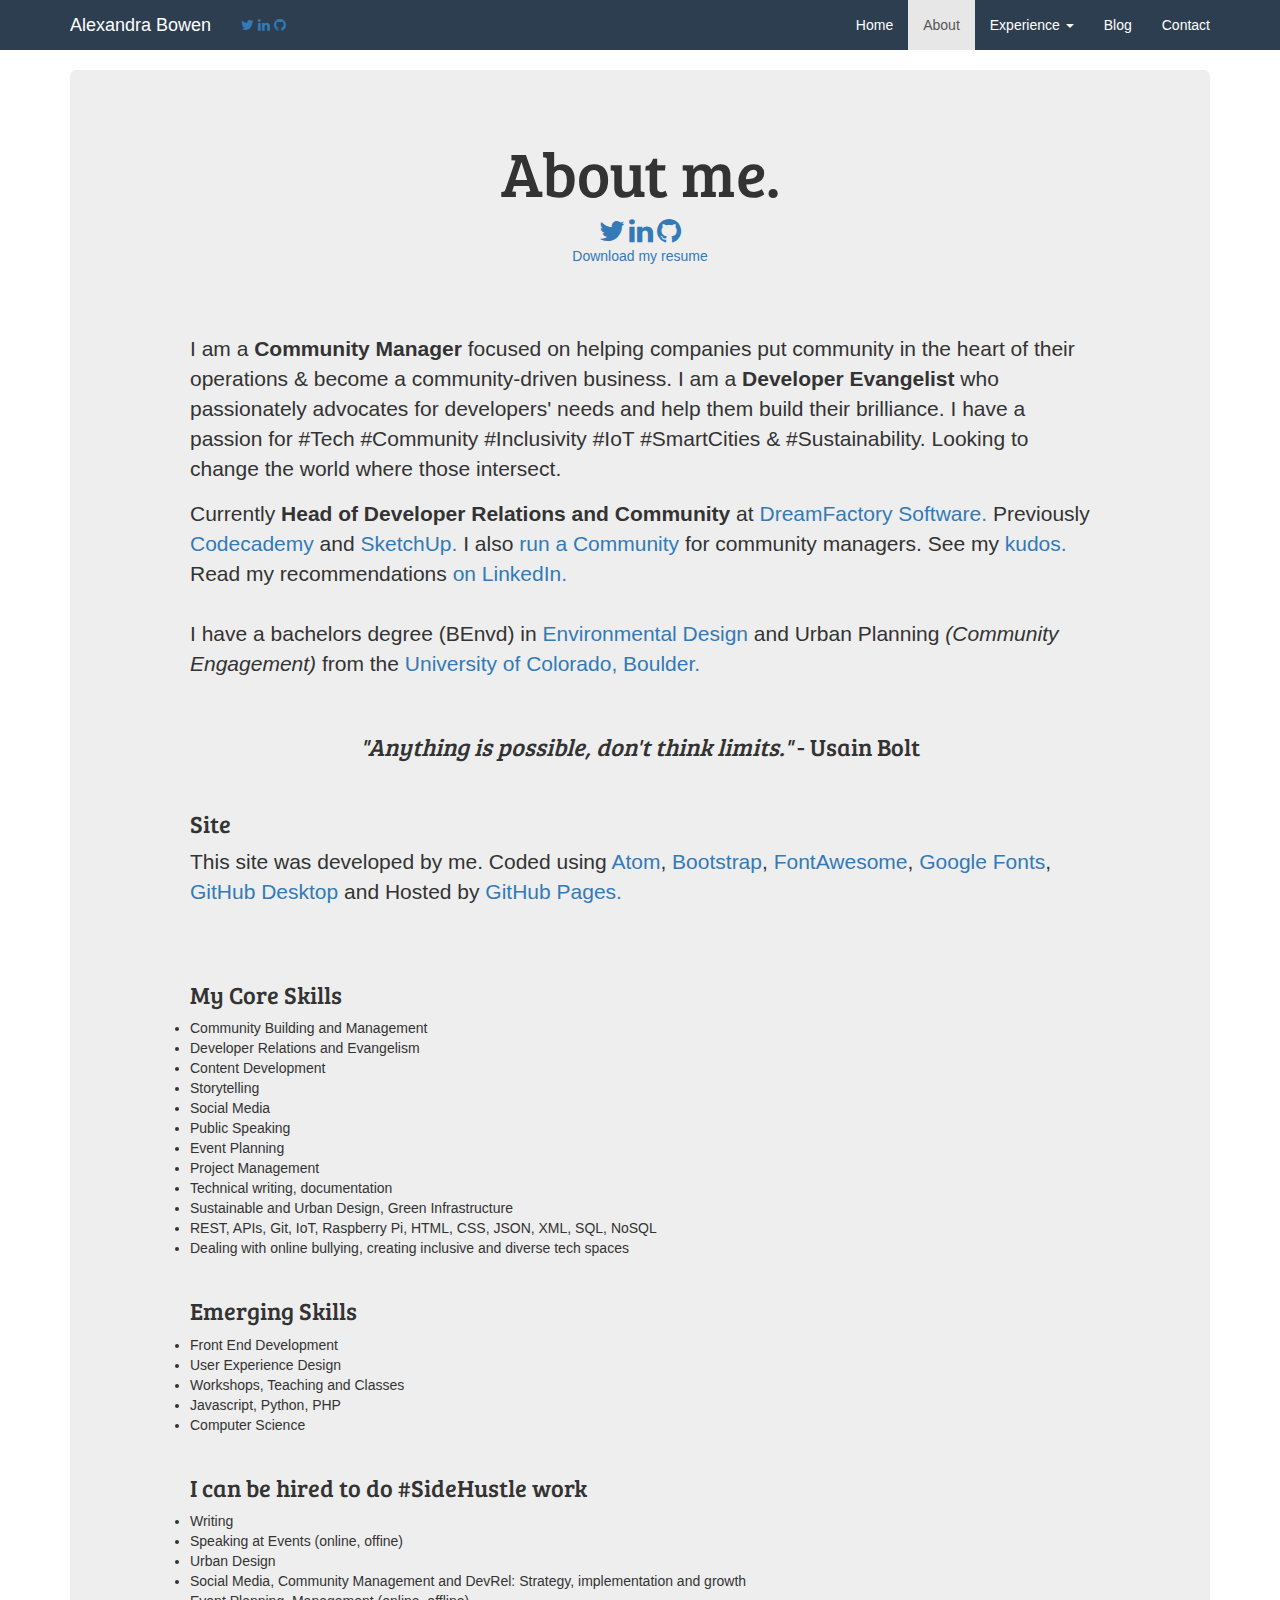
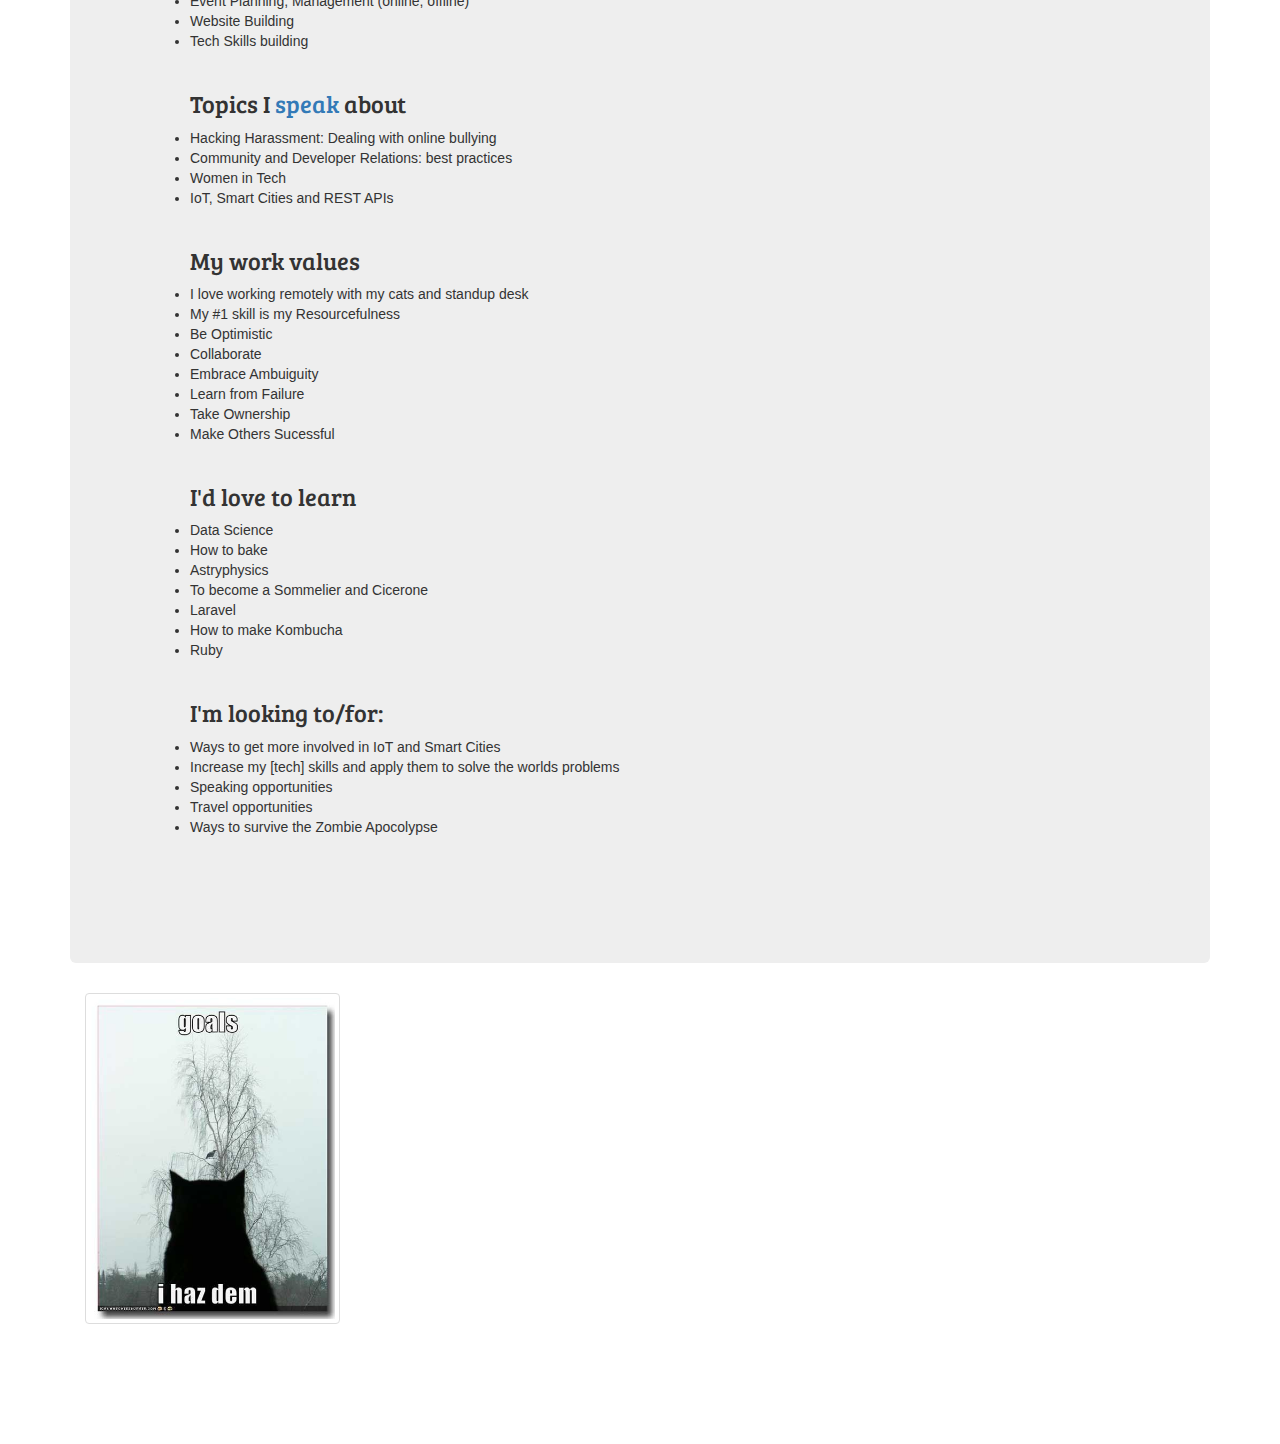
==== about.html @ 38b7a60f "." ====
<!DOCTYPE html>
<html lang="en">
  <head>
    <meta charset="utf-8">
    <meta http-equiv="X-UA-Compatible" content="IE=edge">
    <meta name="viewport" content="width=device-width, initial-scale=1">
    <!-- The above 3 meta tags *must* come first in the head; any other head content must come *after* these tags -->
    <title>Alex's Website</title>

<!-- Bootstrap -->
    <link href="css/bootstrap.min.css" rel="stylesheet">
    <link href="css/custom.css" rel="stylesheet">
    <link href="https://fonts.googleapis.com/css?family=Rasa" rel='stylesheet' type='text/css'>
    <link href="https://fonts.googleapis.com/css?family=Bree+Serif" rel="stylesheet">
    <link href="https://maxcdn.bootstrapcdn.com/font-awesome/4.6.3/css/font-awesome.min.css" rel="stylesheet">

    <!-- HTML5 shim and Respond.js for IE8 support of HTML5 elements and media queries -->
    <!-- WARNING: Respond.js doesn't work if you view the page via file:// -->
    <!--[if lt IE 9]>
      <script src="https://oss.maxcdn.com/html5shiv/3.7.3/html5shiv.min.js"></script>
      <script src="https://oss.maxcdn.com/respond/1.4.2/respond.min.js"></script>
    <![endif]-->


  </head>
  <body>
<!-- Fixed navbar -->
    <div class="navbar navbar-default navbar-fixed-top" role="navigation">
      <div class="container">
        <div class="navbar-header">
          <button type="button" class="navbar-toggle" data-toggle="collapse" data-target=".navbar-collapse">
            <span class="sr-only">Toggle navigation</span>
            <span class="icon-bar"></span>
            <span class="icon-bar"></span>
            <span class="icon-bar"></span>
          </button>
          <a class="navbar-brand" href="index.html">Alexandra Bowen</a>
        </div>
        <div class="navbar-text pull-left">
                <a href="https://twitter.com/AlexandraABowen"><i class="fa fa-twitter fa-1x"></i></a>
                <a href="https://www.linkedin.com/in/alexandrabrower"><i class="fa fa-linkedin fa-1x"></i></a>
                <a href="https://github.com/aabowen"><i class="fa fa-github fa-1x"></i></a>
        </div>
        <div class="navbar-collapse collapse">
          <ul class="nav navbar-nav navbar-right">
            <li><a href="index.html">Home</a></li>
            <li class="active"><a href="about.html">About</a></li>
            <li class="dropdown">
              <a href="#" class="dropdown-toggle" data-toggle="dropdown">Experience <b class="caret"></b></a>
              <ul class="dropdown-menu">
  <!-- if you want a dropdown header
             	<li class="dropdown-header">Admin & Dashboard</li>
  -->
                <li><a href="experience.html">Experience</a></li>
                <li><a href="talkswriting.html">Talks and Writing</a></li>
  <!--If you want a divider line
                <li class="divider"></li>
  -->
              </ul>
            </li>
            <li><a href="blog.html">Blog</a></li>
            <li><a href="#contact" data-toggle="modal">Contact</a></li>
          </ul>
        </div><!--/.nav-collapse -->
      </div>
    </div>
<!-- KEEP ALL OF THE ABOVE FOR EACH PAGE-->

<!-- Jumbotron -->
      <div class="container">
		<div class="jumbotron text-center">
			<h1>About me. </h1>
              <a href="https://twitter.com/AlexandraABowen"><i class="fa fa-twitter fa-2x" aria-hidden="true"></i></a>
              <a href="https://www.linkedin.com/in/alexandrabrower"><i class="fa fa-linkedin fa-2x"></i></a>
              <a href="https://github.com/aabowen"><i class="fa fa-github fa-2x"></i></a>
      <br>
      <a href="alexresume.pdf">Download my resume</a>
      <br>
      <br>
      <div class="jumbotron text-left">
            <p>I am a <b>Community Manager</b> focused on helping companies put community in the heart of their operations & become a community-driven business.
            I am a <b>Developer Evangelist</b> who passionately advocates for developers' needs and help them build their brilliance. I have a passion for #Tech #Community #Inclusivity #IoT #SmartCities & #Sustainability. Looking to change the world where those intersect.
            <p>Currently <b>Head of Developer Relations and Community</b> at <a href="dreamfactory.com">DreamFactory Software.</a> Previously <a href="codecademy.com">Codecademy </a> and <a href="http://www.sketchup.com/">SketchUp.</a> I also <a href="https://docs.google.com/forms/d/1wcY7MAs_oDrFlNIxE0rElLUJRPadv8ibRr_s4ptB7GI/viewform?ths=true&edit_requested=true">run a Community </a> for community managers.
            See my <a href="https://twitter.com/AlexandraABowen/timelines/764178000153808896"> kudos.</a> Read my recommendations <a href="https://www.linkedin.com/in/alexandrabrower">on LinkedIn.</a>
      <br>
      <br>
            I have a bachelors degree (BEnvd) in <a href="http://www.colorado.edu/envd/">Environmental Design</a> and Urban Planning <i>(Community Engagement)</i> from the <a href="http://www.colorado.edu/">University of Colorado, Boulder.</a></p>
<br>
      <div class="text-center"> <h3><i>"Anything is possible, don't think limits."</i> - Usain Bolt</h3></div>
<br>
    <h3>Site</h3>
        <p> This site was developed by me. Coded using <a href="https://atom.io/"> Atom</a>, <a href="http://getbootstrap.com/">Bootstrap</a>, <a href="http://fontawesome.io/">FontAwesome</a>, <a href="https://www.google.com/fonts">Google Fonts</a>, <a href="https://desktop.github.com/">GitHub Desktop </a> and Hosted by <a href="http://pages.github.com/">GitHub Pages.</a></p>
<br>
<br>
      <h3>My Core Skills</h3>
        <li>Community Building and Management</li>
        <li>Developer Relations and Evangelism</li>
        <li>Content Development</li>
        <li>Storytelling</li>
        <li>Social Media</li>
        <li>Public Speaking</li>
        <li>Event Planning</li>
        <li>Project Management</li>
        <li>Technical writing, documentation</li>
        <li>Sustainable and Urban Design, Green Infrastructure</li>
        <li>REST, APIs, Git, IoT, Raspberry Pi, HTML, CSS, JSON, XML, SQL, NoSQL</li>
        <li>Dealing with online bullying, creating inclusive and diverse tech spaces</li>
    <br>
        <h3>Emerging Skills</h3>
          <li>Front End Development</li>
          <li>User Experience Design</li>
          <li>Workshops, Teaching and Classes</li>
          <li>Javascript, Python, PHP</li>
          <li>Computer Science</li>
    <br>
        <h3>I can be hired to do #SideHustle work</h3>
          <li>Writing</li>
          <li>Speaking at Events (online, offine)</li>
          <li>Urban Design</li>
          <li>Social Media, Community Management and DevRel: Strategy, implementation and growth</li>
          <li>Event Planning, Management (online, offline)</li>
          <li>Website Building</li>
          <li>Tech Skills building</li>
    <br>
        <h3>Topics I <a href="https://aabowen.github.io/talkswriting.html">speak</a> about</h3>
          <li>Hacking Harassment: Dealing with online bullying</li>
          <li>Community and Developer Relations: best practices</li>
          <li>Women in Tech</li>
          <li>IoT, Smart Cities and REST APIs</li>
    <br>
        <h3>My work values</h3>
          <li>I love working remotely with my cats and standup desk</li>
          <li>My #1 skill is my Resourcefulness</li>
          <li>Be Optimistic</li>
          <li>Collaborate</li>
          <li>Embrace Ambuiguity</li>
          <li>Learn from Failure</li>
          <li>Take Ownership</li>
          <li>Make Others Sucessful</li>
    <br>
        <h3>I'd love to learn</h3>
          <li>Data Science</li>
          <li>How to bake</li>
          <li>Astryphysics</li>
          <li>To become a Sommelier and Cicerone</li>
          <li>Laravel</li>
          <li>How to make Kombucha</li>
          <li>Ruby</li>
    <br>
      <h3>I'm looking to/for:</h3>
          <li>Ways to get more involved in IoT and Smart Cities</li>
          <li>Increase my [tech] skills and apply them to solve the worlds problems</li>
          <li>Speaking opportunities</li>
          <li>Travel opportunities</li>
          <li>Ways to survive the Zombie Apocolypse</li>

</div>
</div>
<div class="col-sm-3">
          <a href="http://www.lordsevein.com/gettin-back-at-it/catgoalswatchbirdwb/" class="thumbnail">
              <img src="Img/CatGoals.jpg" alt="cat" class="inline"></a>
    </div>


<!-- KEEP ALL OF THE BELOW FOR EACH PAGE-->
<!-- Fixed footer
    <div class="navbar navbar-inverse navbar-fixed-bottom" role="navigation">
        <div class="container">
            <div class="container">
                <p>© 2016 Alexandra Bowen</p>
            </div>
            <div class="navbar-text pull-right">
                <a href="https://twitter.com/AlexandraABowen"><i class="fa fa-twitter fa-2x"></i></a>
                <a href="https://www.linkedin.com/in/alexandrabrower"><i class="fa fa-linkedin fa-2x"></i></a>
            </div>
        </div>
    </div>
    hiding for now -->



    <!-- Bootstrap core JavaScript
    ================================================== -->
    <!-- Placed at the end of the document so the pages load faster -->
     <div class="modal fade" id="contact" role="dialog">
    	<div class="modal-dialog">
    		<div class="modal-content">
                <div class="modal-header">
    				<h4>Contact<h4>
    			</div>
    			<div class="modal-body">
    				<p>Please send me an email: alexandra.anna.bowen@gmail.com or find me on Twitter!</p>
    			</div>
    			<div class="modal-footer">
    				<a class="btn btn-primary" data-dismiss="modal">Close</a>
    			</div>
    		</div>
    	</div>
    </div>




<!-- CONTACT FORM CODE.
the label name and id must match label up above, remember: must equal 12. Past at bottom of: <div class="modal-content">

                         <form class="form-horizontal" role="form">
    			     <div class="modal-header">
    				    <h4>Contact<h4>
    			     </div>
    			     <div class="modal-body">
                        <div class="form-group">
                            <label for="contact-name" class="col-sm-2 control-label">Name</label>
                            <div class="col-sm-10">
                                <input type="text" class="form-control" id="contact-name" placeholder="First & Last Name">
                             </div>
                         </div>
                         <div class="form-group">
                            <label for="contact-email" class="col-sm-2 control-label">Email</label>
                            <div class="col-sm-10">
                                <input type="email" class="form-control" id="contact-email" placeholder="example@domain.com">
                             </div>
                         </div>
                         <div class="form-group">
                            <label for="contact-message" class="col-sm-2 control-label">Message</label>
                            <div class="col-sm-10">
                                <textarea class="form-control" rows"4"></textarea>
                             </div>
                         </div>

    			     </div>
    			     <div class="modal-footer">
    				 <a class="btn btn-default" data-dismiss="modal">Close</a>
                     <button type="submit" class="btn btn-primary">Send</button>
    			     </div>
                </form>
    		</div>
    	</div>
    </div>
-->


<!-- Javascript drop down
<div class="dropdown">
  <button onclick="myFunction()" class="dropbtn">Dropdown</button>
  <div id="myDropdown" class="dropdown-content">
    <a href="#">Link 1</a>
    <a href="#">Link 2</a>
    <a href="#">Link 3</a>
  </div>
</div>

-->




    <script src="https://ajax.googleapis.com/ajax/libs/jquery/1.11.0/jquery.min.js"></script>
    <script src="js/bootstrap.min.js"></script>
  </body>
</html>

      <!-- default = white, primary = blue, sucess = green color -->
---- css/custom.css ----
fontawesome.navbar-text > a {
    color: #18BC9C;
    text-decoration: none;
}
body {
    padding-top: 70px;
    padding-bottom: 100px;

}

{
    font-family: 'bree', serif;
}

h1, h2, h3, h4, h5, h6 {
    font-family: 'Bree Serif', serif;
}

.navbar-default {
    background-color: #2C3E50;
    border-color: #FFFFFF;
    color: #FFFFFF;
}

.navbar-default .navbar-brand {
    color: #FFFFFF;
}

.navbar-default .navbar-brand:hover,
.navbar-default .navbar-brand:focus {
    color: #18BC9C;
    background-color: transparent;
}

.navbar-default .navbar-nav > li > a {
    color: #FFFFFF;
}

.navbar-default .navbar-nav > .active > a,
.navbar-default .navbar-nav > .active > a:hover,
.navbar-default .navbar-nav > .active > a:focus {
    color: #FFFFFF
    background-color: #1A242F;
}

.navbar-default .navbar-nav > li > a:hover,
.navbar-default .navbar-nav > li > a:focus {
    color: #18BC9C;
    background-color: transparent;;
}

.navbar-default .navbar-nav > .open > a,
.navbar-default .navbar-nav > .open > a:hover;
.navbar-default .navbar-nav > .open > a:focus {
    background-color: #1A242F;
    color: #FFFFFF;
}

.btn-primary {
    background-color: #2C3E50;
    border-color: #2C3E50
    color: #FFFFFF;
}

.btn-primary:hover,
.btn-primary:focus,
.btn-primary:active,
.btn-primary:active,
.open .dropdown-toggle.btn-primary {
    color: #FFFFFF;
    background-color: #1E2A36;
    border-color: #161F29;
}

.btn-success {
    background-color: #18BC9C;
    border-color: #18BC9C;
    color: #FFFFFF;
}

.btn-success:hover,
.btn-success:focus,
.btn-success:active,
.btn-success:active,
.open .dropdown-toggle.btn-success {
    color: #FFFFFF;
    background-color: #13987E;
    border-color: #13987E;
}

.btn-default {
    background-color: #95A5A6;
    border-color: #95A5A6;
    color: #FFFFFF;
}

.btn-default: over,
.btn-default:focus,
.btn-default:active,
.btn-default:active,
.open .dropdown-toggle.btn-default {
    color: #FFFFFF;
    background-color: #7F9293;
    border-color: #74898A;
}

/*
Navy Blue: #2C3E50;
Navy Blue Active: #1A242F;
Turquoise: #18BC9C;
White: #FFFFFF;

BTN Primary: #2C3E50
BTN Primary Hover: #1E2A36;
BTN Primary Hover Boarder: #161F29;

BTN Success: #18BC9C;
BTN Success Hover: #13987E;
BTN Success Hover Boarder: #11866F;

BTN Default: #95A5A6;
BTN Default Hover: #7F9293;
BTN Default Hover Background: #74898A;
*/

.home-thumb img:hover {
    transform: scale(1.1);
}
/*property, duration timing, delay */
.thumbnail img {
    transition: all 0.3s ease 0s;
    width: 100%;
}

.thumbnail {
    overflow: hidden;
}




/* javascript dropdown

/* Dropdown Button
.dropbtn {
    background-color: #4CAF50;
    color: white;
    padding: 16px;
    font-size: 16px;
    border: none;
    cursor: pointer;
}

/* Dropdown button on hover & focus
.dropbtn:hover, .dropbtn:focus {
    background-color: #3e8e41;
}

/* The container <div> - needed to position the dropdown content
.dropdown {
    position: relative;
    display: inline-block;
}


/* Dropdown Content (Hidden by Default)
.dropdown-content {
    display: table;
    position: absolute;
    background-color: #f9f9f9;
    min-width: 160px;
    box-shadow: 0px 8px 16px 0px rgba(0,0,0,0.2);
}

/* Links inside the dropdown
.dropdown-content a {
    color: black;
    padding: 12px 16px;
    text-decoration: none;
    display: block;
}

/* Change color of dropdown links on hover
.dropdown-content a:hover {background-color: #f1f1f1}

/* Show the dropdown menu (use JS to add this class to the .dropdown-content container when the user clicks on the dropdown button)
.show {display:block;}

*/
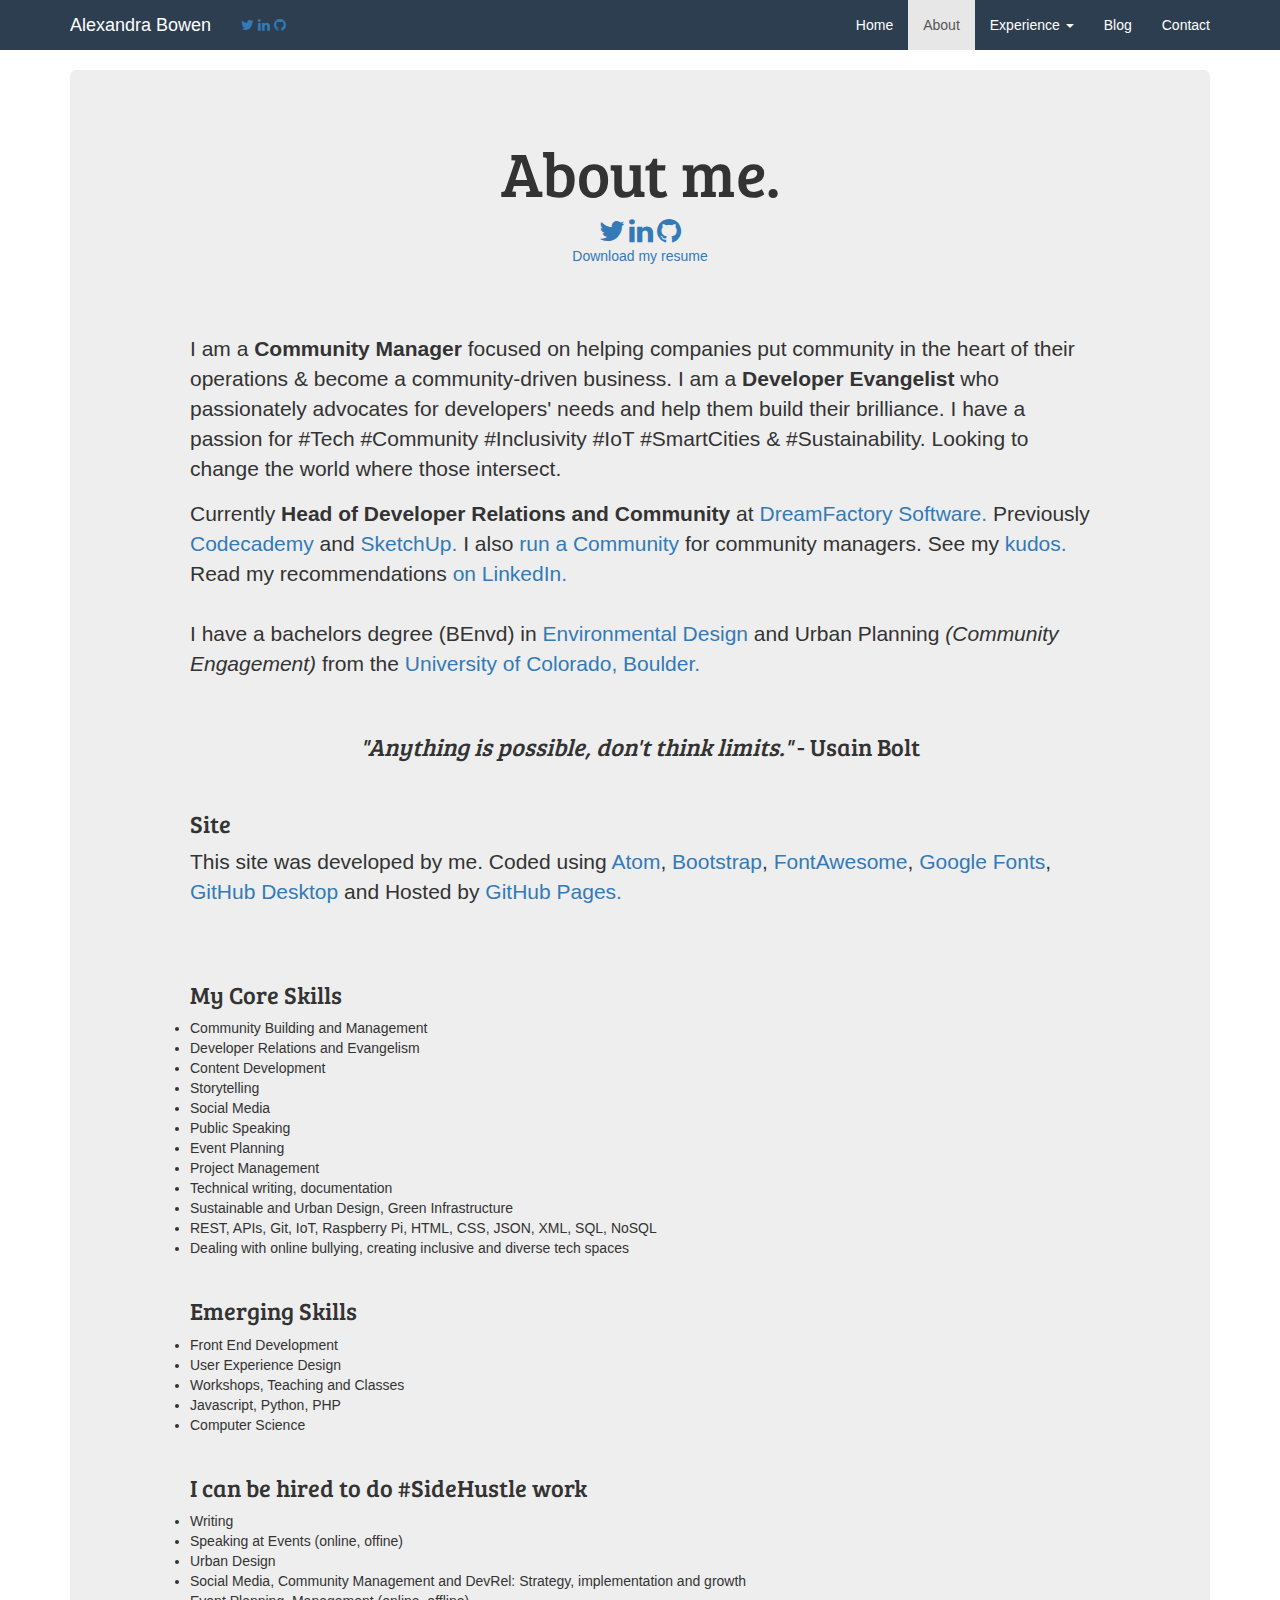
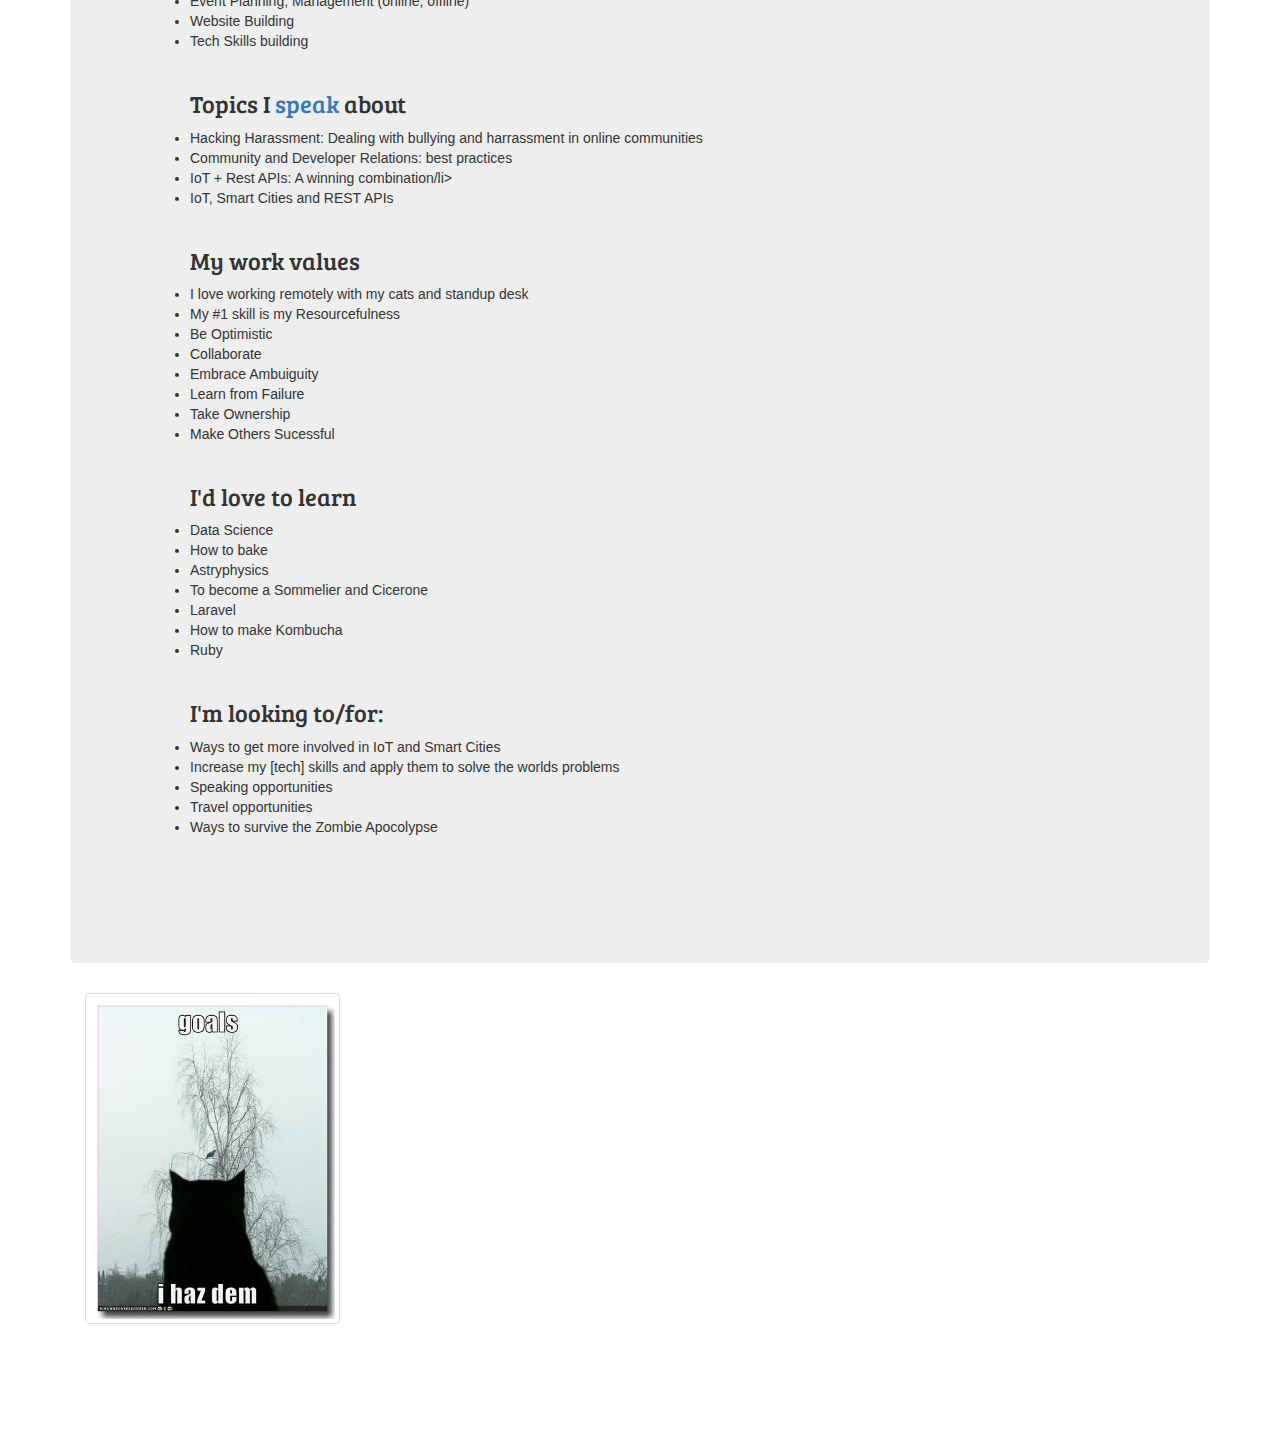
==== commit 69810ccf: "blog" ====
--- a/about.html
+++ b/about.html
@@ -123,9 +123,9 @@
           <li>Tech Skills building</li>
     <br>
         <h3>Topics I <a href="https://aabowen.github.io/talkswriting.html">speak</a> about</h3>
-          <li>Hacking Harassment: Dealing with online bullying</li>
+          <li>Hacking Harassment: Dealing with bullying and harrassment in online communities </li>
           <li>Community and Developer Relations: best practices</li>
-          <li>Women in Tech</li>
+          <li>IoT + Rest APIs: A winning combination/li>
           <li>IoT, Smart Cities and REST APIs</li>
     <br>
         <h3>My work values</h3>
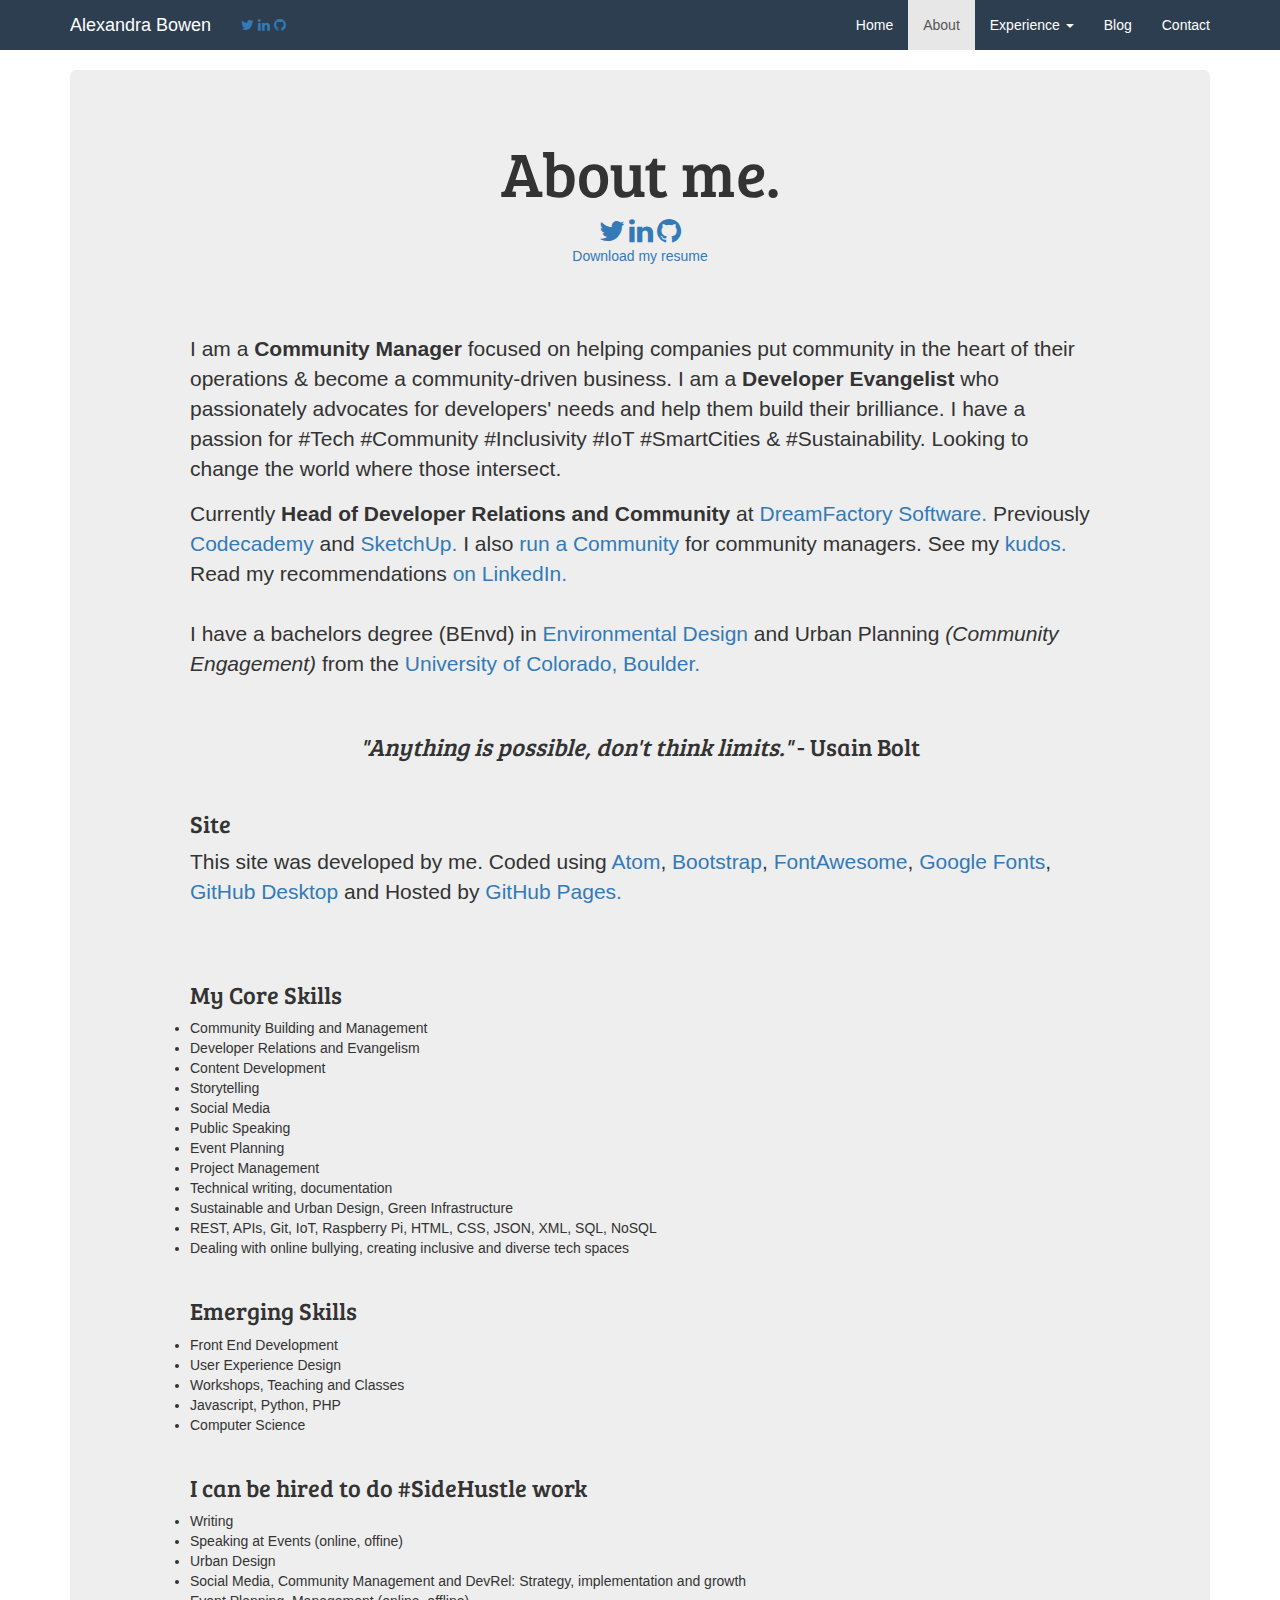
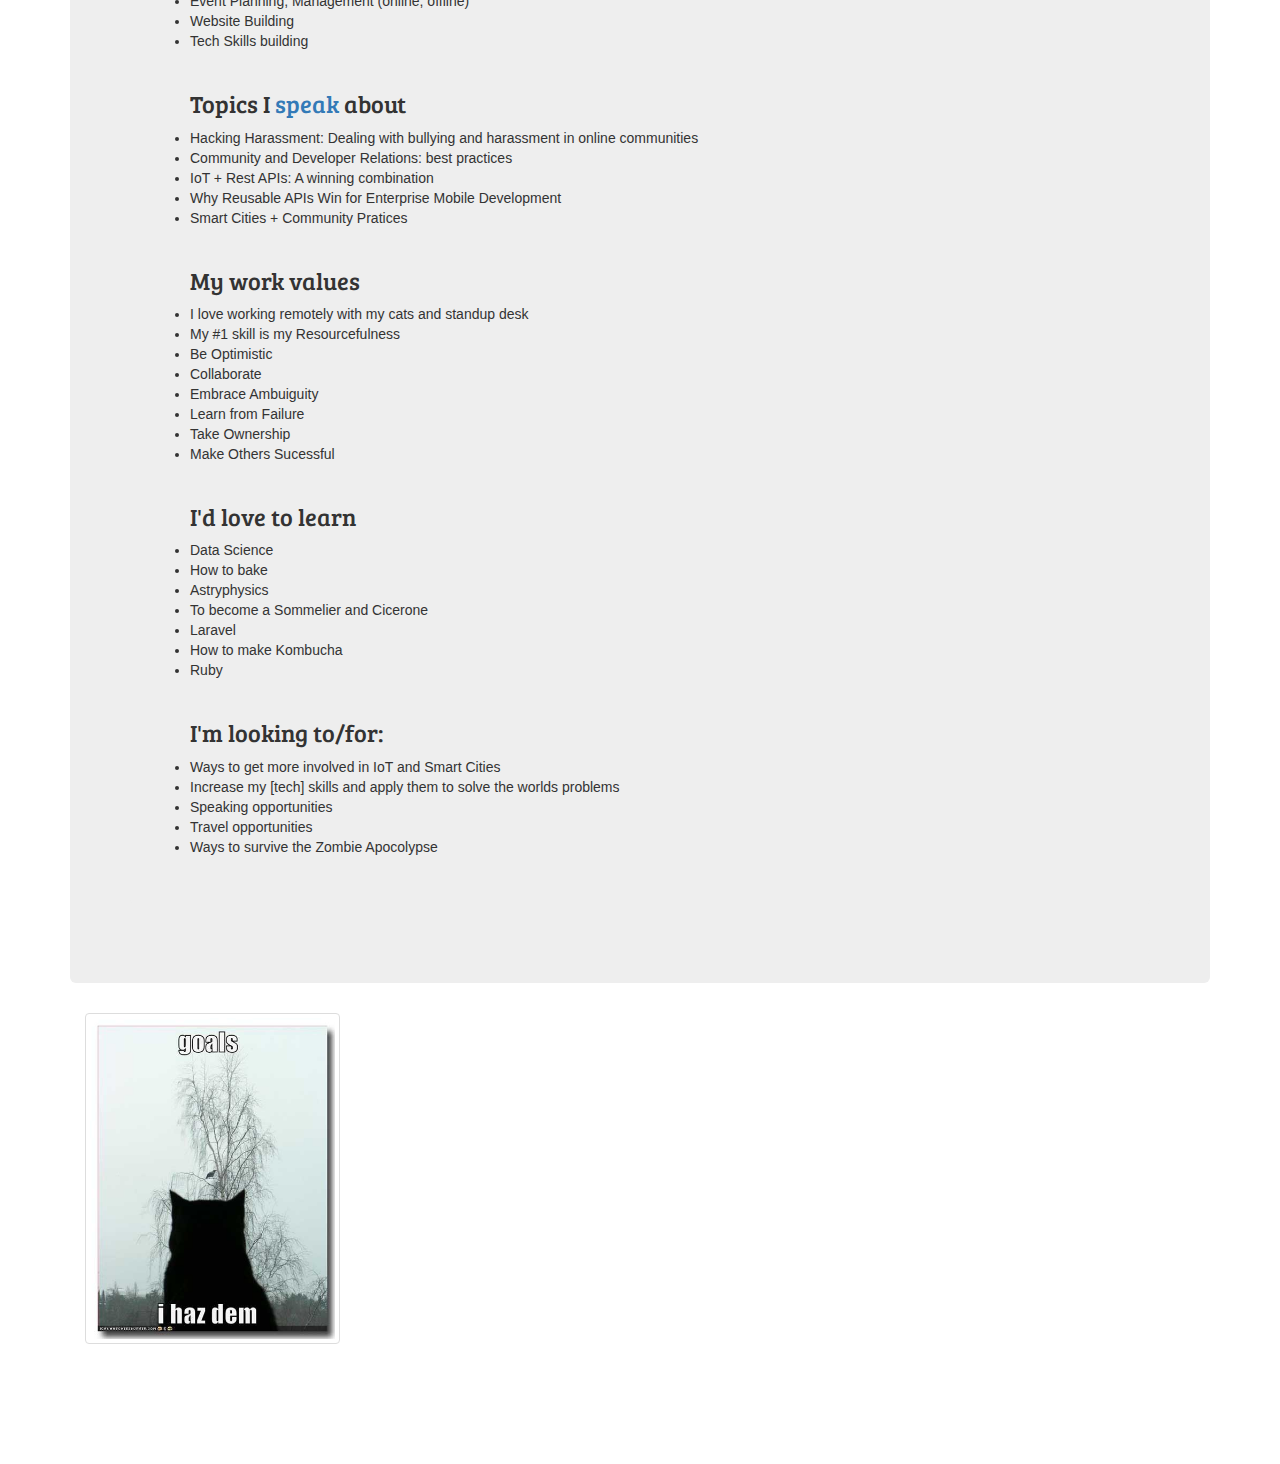
==== commit 4b875a76: "blog" ====
--- a/about.html
+++ b/about.html
@@ -123,10 +123,11 @@
           <li>Tech Skills building</li>
     <br>
         <h3>Topics I <a href="https://aabowen.github.io/talkswriting.html">speak</a> about</h3>
-          <li>Hacking Harassment: Dealing with bullying and harrassment in online communities </li>
+          <li>Hacking Harassment: Dealing with bullying and harassment in online communities</li>
           <li>Community and Developer Relations: best practices</li>
-          <li>IoT + Rest APIs: A winning combination/li>
-          <li>IoT, Smart Cities and REST APIs</li>
+          <li>IoT + Rest APIs: A winning combination</li>
+          <li>Why Reusable APIs Win for Enterprise Mobile Development</li>
+          <li>Smart Cities + Community Pratices</li>
     <br>
         <h3>My work values</h3>
           <li>I love working remotely with my cats and standup desk</li>
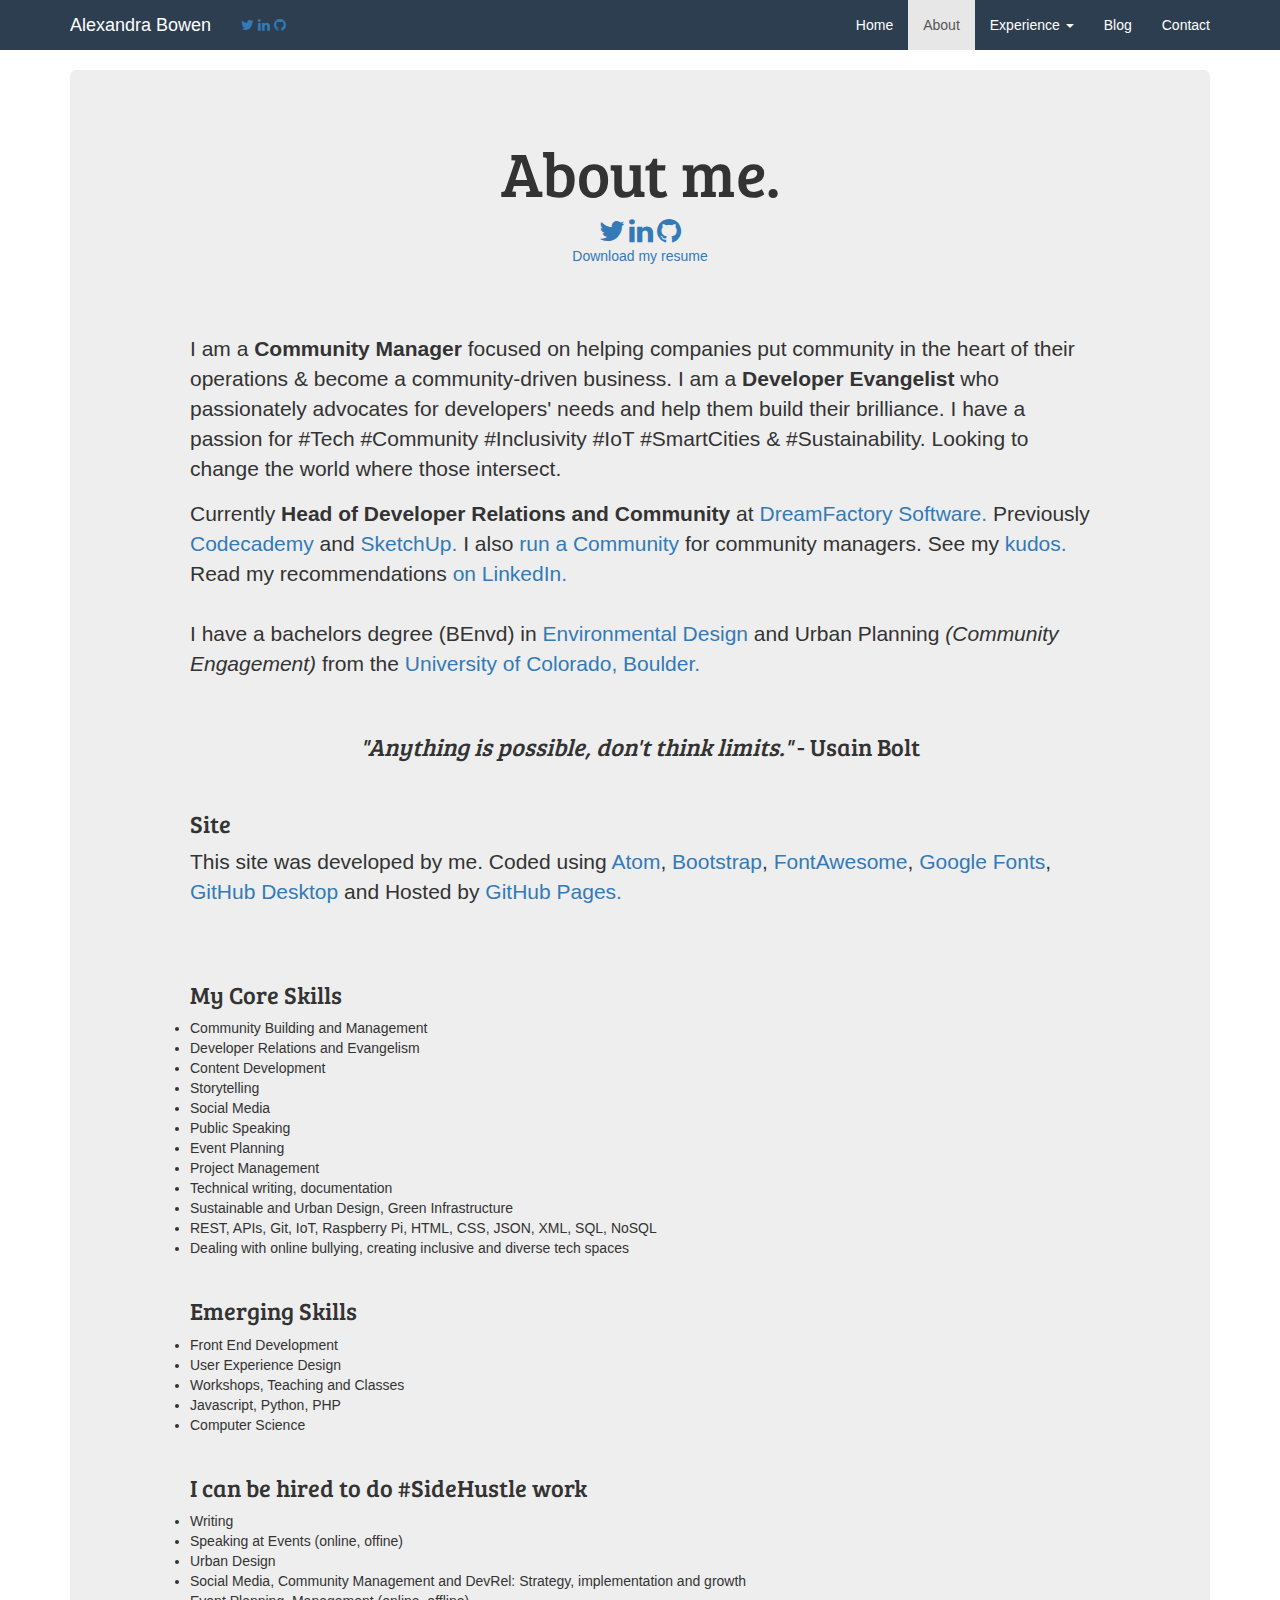
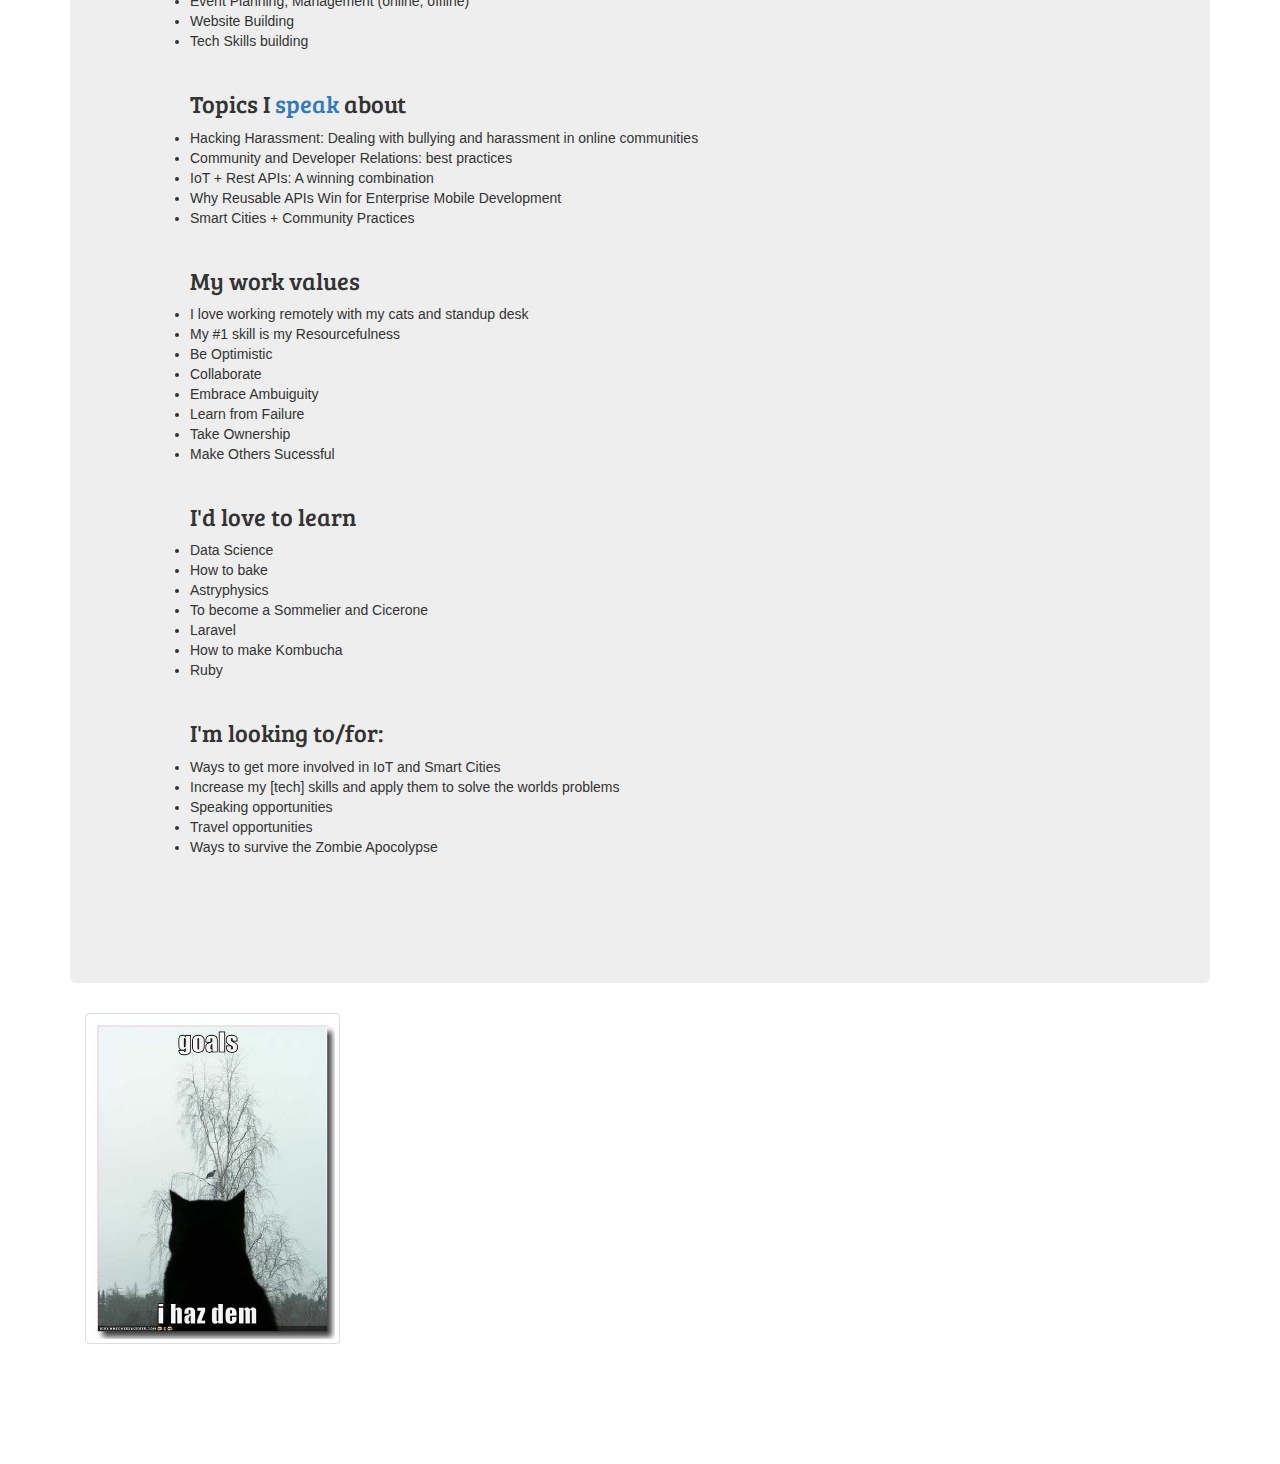
==== commit e5fdf7eb: "edit" ====
--- a/about.html
+++ b/about.html
@@ -127,7 +127,7 @@
           <li>Community and Developer Relations: best practices</li>
           <li>IoT + Rest APIs: A winning combination</li>
           <li>Why Reusable APIs Win for Enterprise Mobile Development</li>
-          <li>Smart Cities + Community Pratices</li>
+          <li>Smart Cities + Community Practices</li>
     <br>
         <h3>My work values</h3>
           <li>I love working remotely with my cats and standup desk</li>
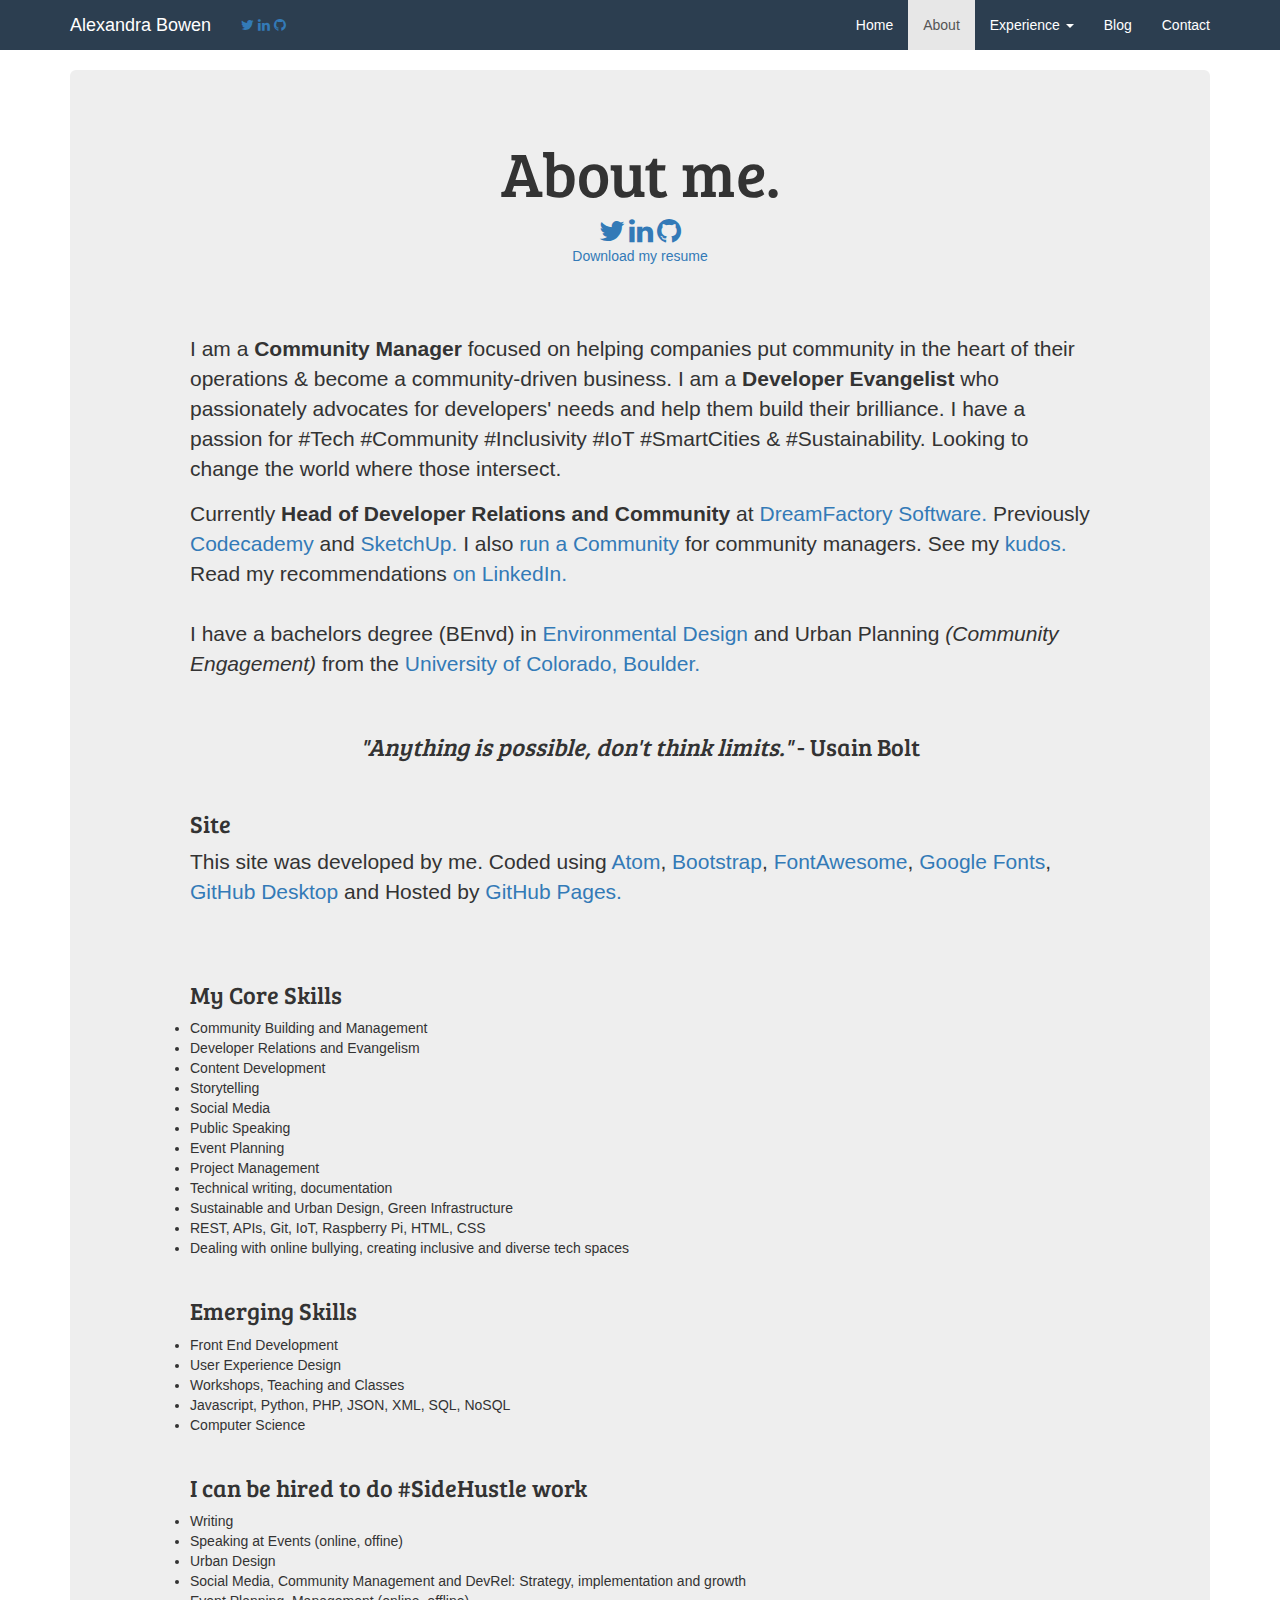
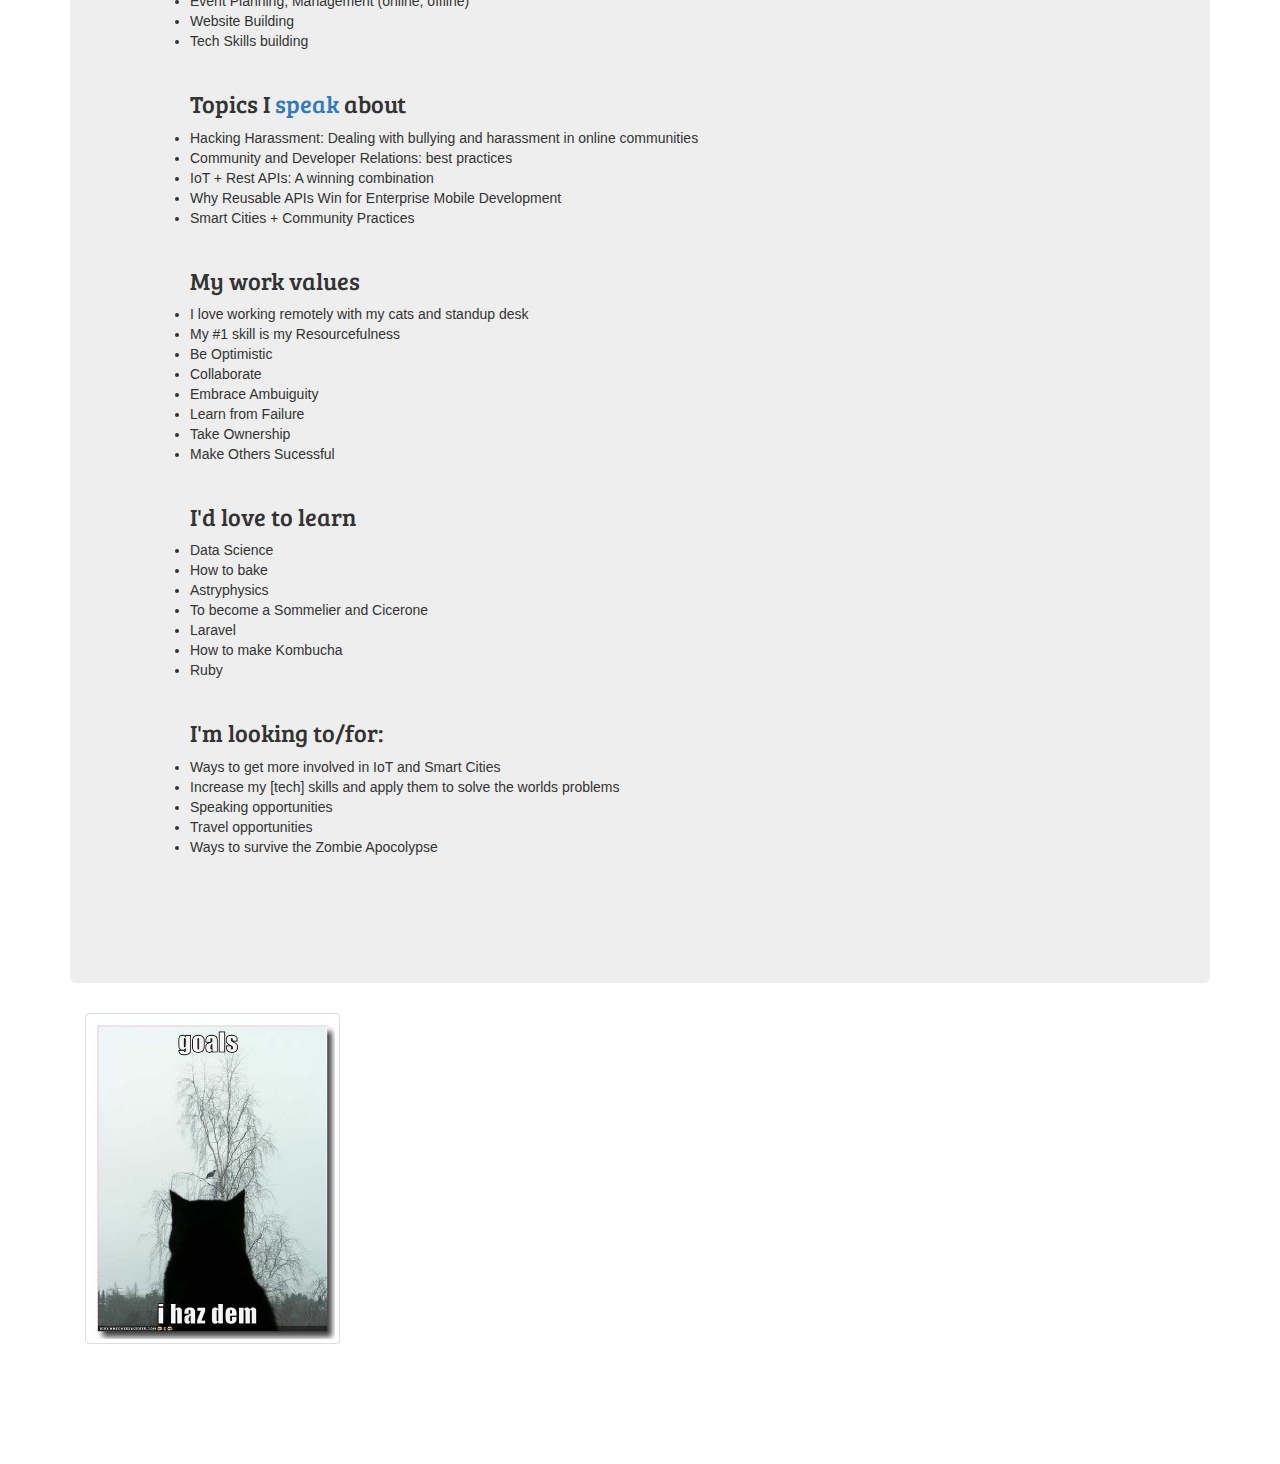
==== commit 9286c8ef: "about" ====
--- a/about.html
+++ b/about.html
@@ -103,14 +103,14 @@
         <li>Project Management</li>
         <li>Technical writing, documentation</li>
         <li>Sustainable and Urban Design, Green Infrastructure</li>
-        <li>REST, APIs, Git, IoT, Raspberry Pi, HTML, CSS, JSON, XML, SQL, NoSQL</li>
+        <li>REST, APIs, Git, IoT, Raspberry Pi, HTML, CSS</li>
         <li>Dealing with online bullying, creating inclusive and diverse tech spaces</li>
     <br>
         <h3>Emerging Skills</h3>
           <li>Front End Development</li>
           <li>User Experience Design</li>
           <li>Workshops, Teaching and Classes</li>
-          <li>Javascript, Python, PHP</li>
+          <li>Javascript, Python, PHP, JSON, XML, SQL, NoSQL</li>
           <li>Computer Science</li>
     <br>
         <h3>I can be hired to do #SideHustle work</h3>
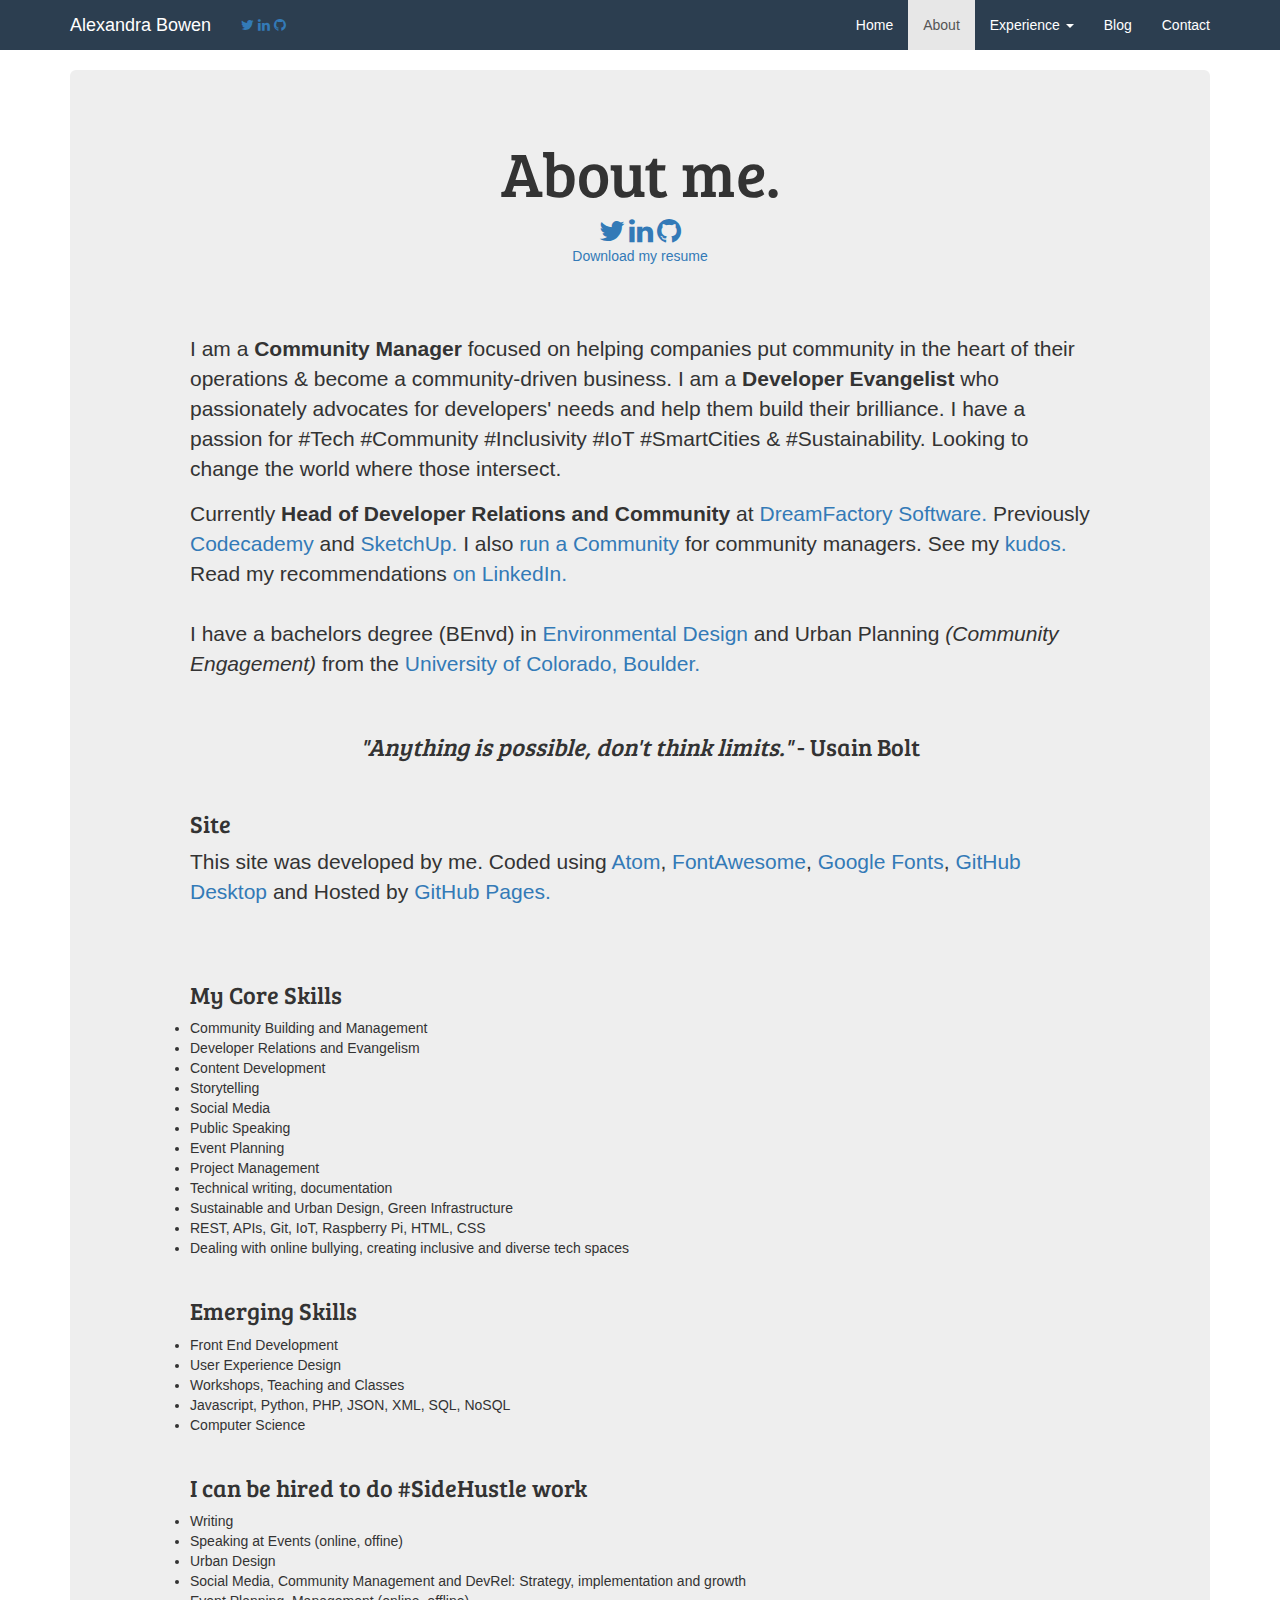
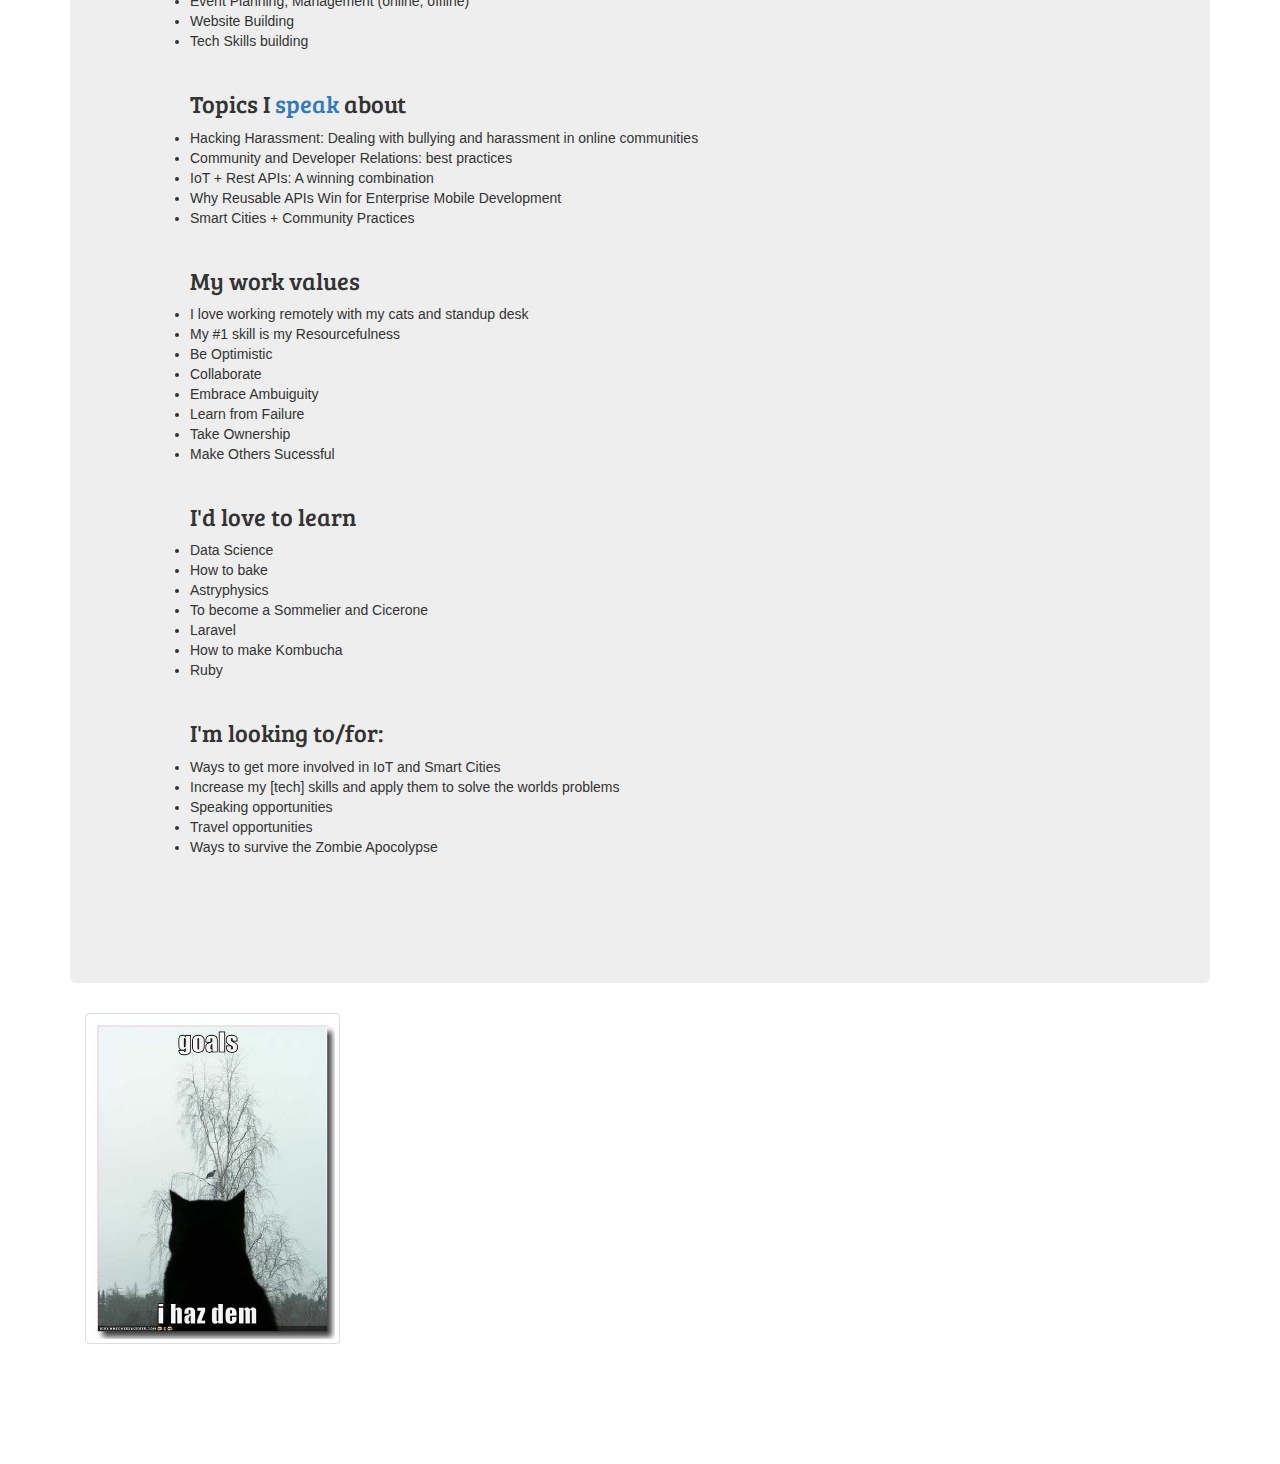
==== commit 19f25abe: "side hustle bps" ====
--- a/about.html
+++ b/about.html
@@ -80,7 +80,7 @@
       <div class="jumbotron text-left">
             <p>I am a <b>Community Manager</b> focused on helping companies put community in the heart of their operations & become a community-driven business.
             I am a <b>Developer Evangelist</b> who passionately advocates for developers' needs and help them build their brilliance. I have a passion for #Tech #Community #Inclusivity #IoT #SmartCities & #Sustainability. Looking to change the world where those intersect.
-            <p>Currently <b>Head of Developer Relations and Community</b> at <a href="dreamfactory.com">DreamFactory Software.</a> Previously <a href="codecademy.com">Codecademy </a> and <a href="http://www.sketchup.com/">SketchUp.</a> I also <a href="https://docs.google.com/forms/d/1wcY7MAs_oDrFlNIxE0rElLUJRPadv8ibRr_s4ptB7GI/viewform?ths=true&edit_requested=true">run a Community </a> for community managers.
+            <p>Currently <b>Head of Developer Relations and Community</b> at <a href="dreamfactory.com">DreamFactory Software.</a> Previously <a href="codecademy.com">Codecademy </a> and <a href="http://www.sketchup.com/">SketchUp.</a> I also <a href="http://cmxslack.github.io">run a Community </a> for community managers.
             See my <a href="https://twitter.com/AlexandraABowen/timelines/764178000153808896"> kudos.</a> Read my recommendations <a href="https://www.linkedin.com/in/alexandrabrower">on LinkedIn.</a>
       <br>
       <br>
@@ -89,7 +89,7 @@
       <div class="text-center"> <h3><i>"Anything is possible, don't think limits."</i> - Usain Bolt</h3></div>
 <br>
     <h3>Site</h3>
-        <p> This site was developed by me. Coded using <a href="https://atom.io/"> Atom</a>, <a href="http://getbootstrap.com/">Bootstrap</a>, <a href="http://fontawesome.io/">FontAwesome</a>, <a href="https://www.google.com/fonts">Google Fonts</a>, <a href="https://desktop.github.com/">GitHub Desktop </a> and Hosted by <a href="http://pages.github.com/">GitHub Pages.</a></p>
+        <p> This site was developed by me. Coded using <a href="https://atom.io/"> Atom</a>, <a href="http://fontawesome.io/">FontAwesome</a>, <a href="https://www.google.com/fonts">Google Fonts</a>, <a href="https://desktop.github.com/">GitHub Desktop </a> and Hosted by <a href="http://pages.github.com/">GitHub Pages.</a></p>
 <br>
 <br>
       <h3>My Core Skills</h3>
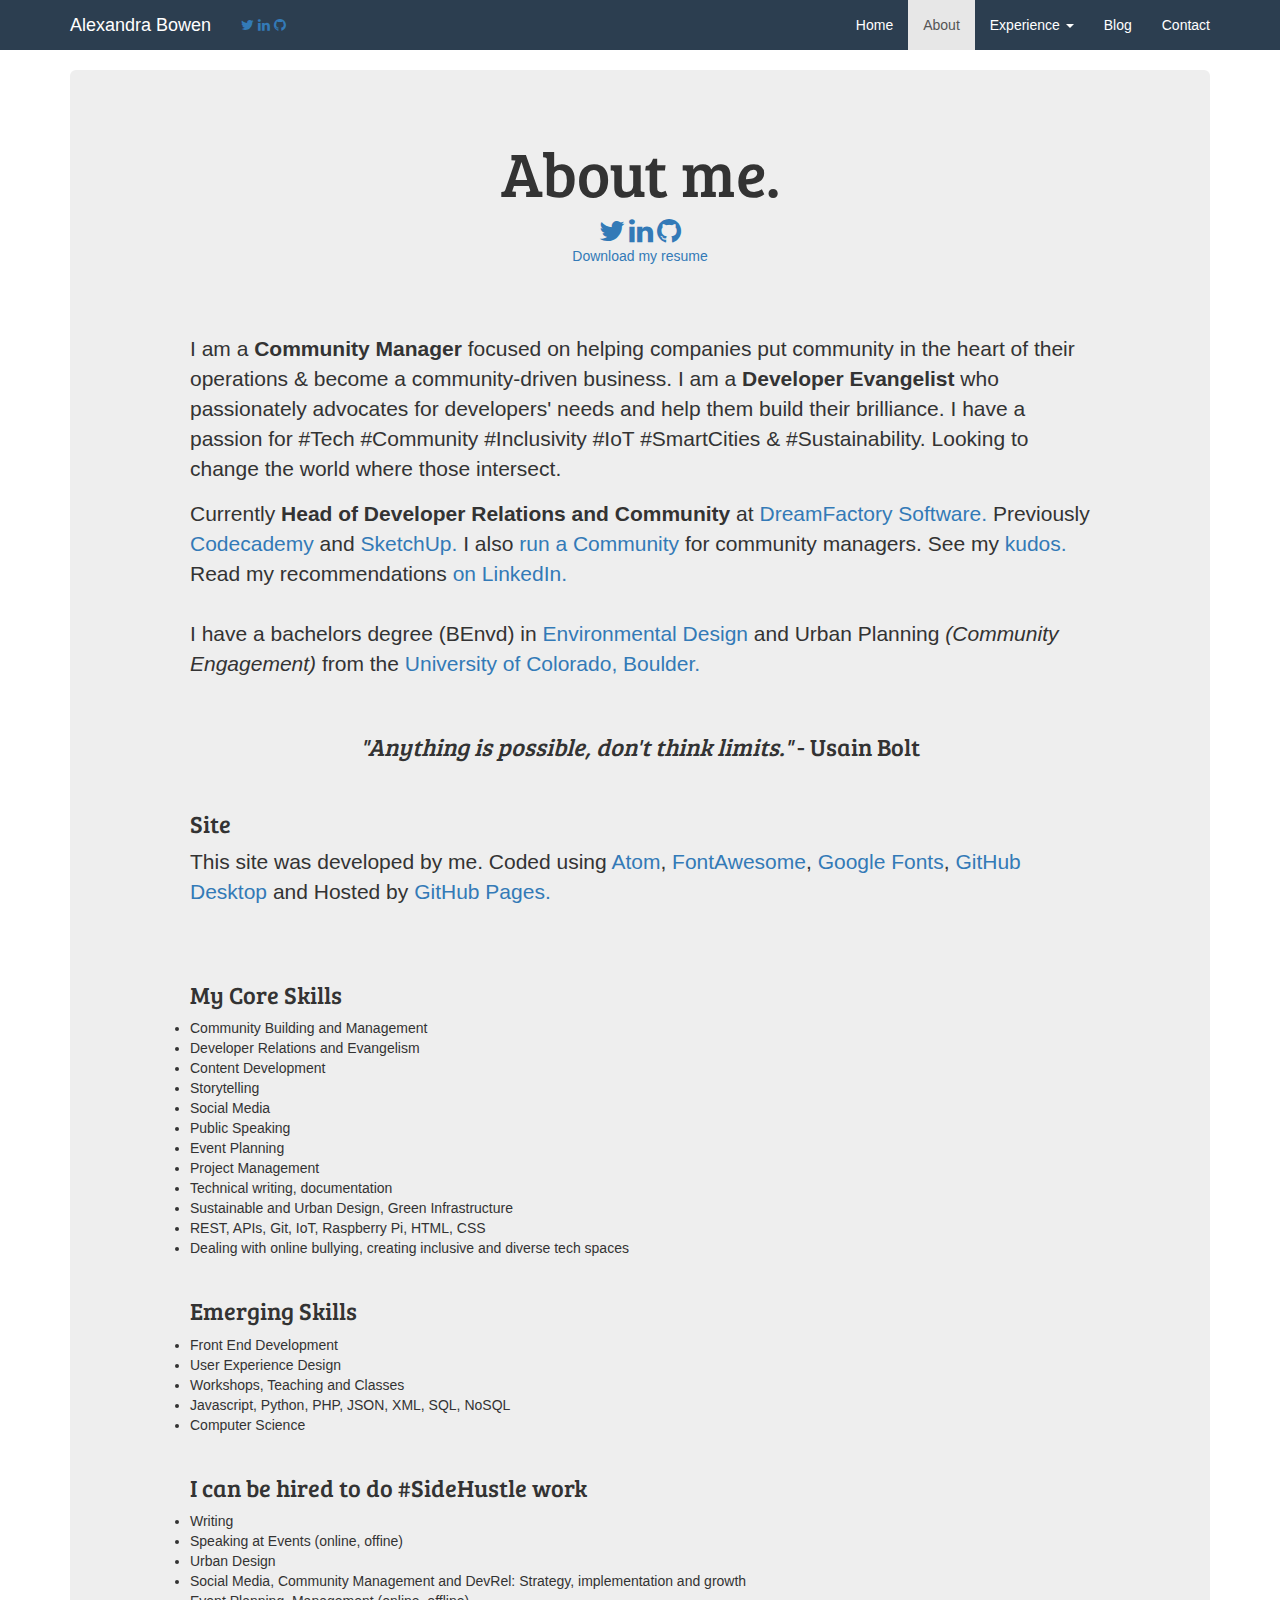
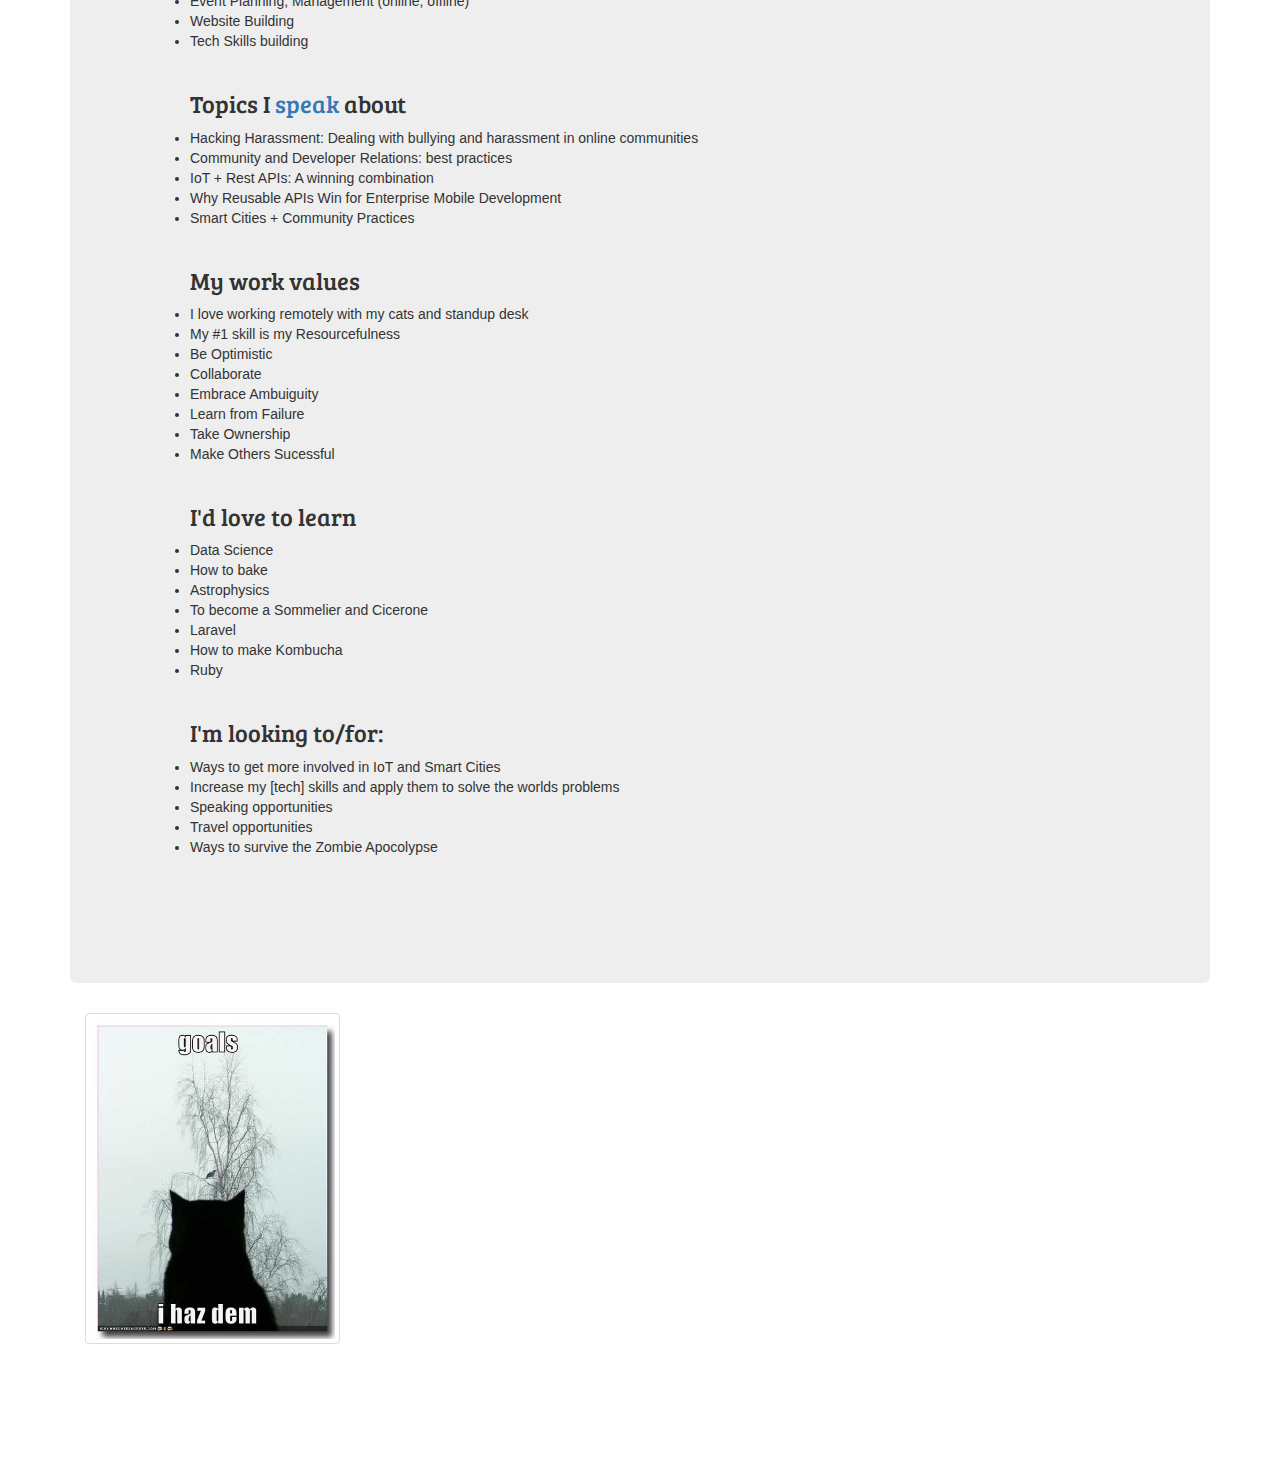
==== commit 8d4bca91: "Fix typo in about.html" ====
--- a/about.html
+++ b/about.html
@@ -142,7 +142,7 @@
         <h3>I'd love to learn</h3>
           <li>Data Science</li>
           <li>How to bake</li>
-          <li>Astryphysics</li>
+          <li>Astrophysics </li>
           <li>To become a Sommelier and Cicerone</li>
           <li>Laravel</li>
           <li>How to make Kombucha</li>
